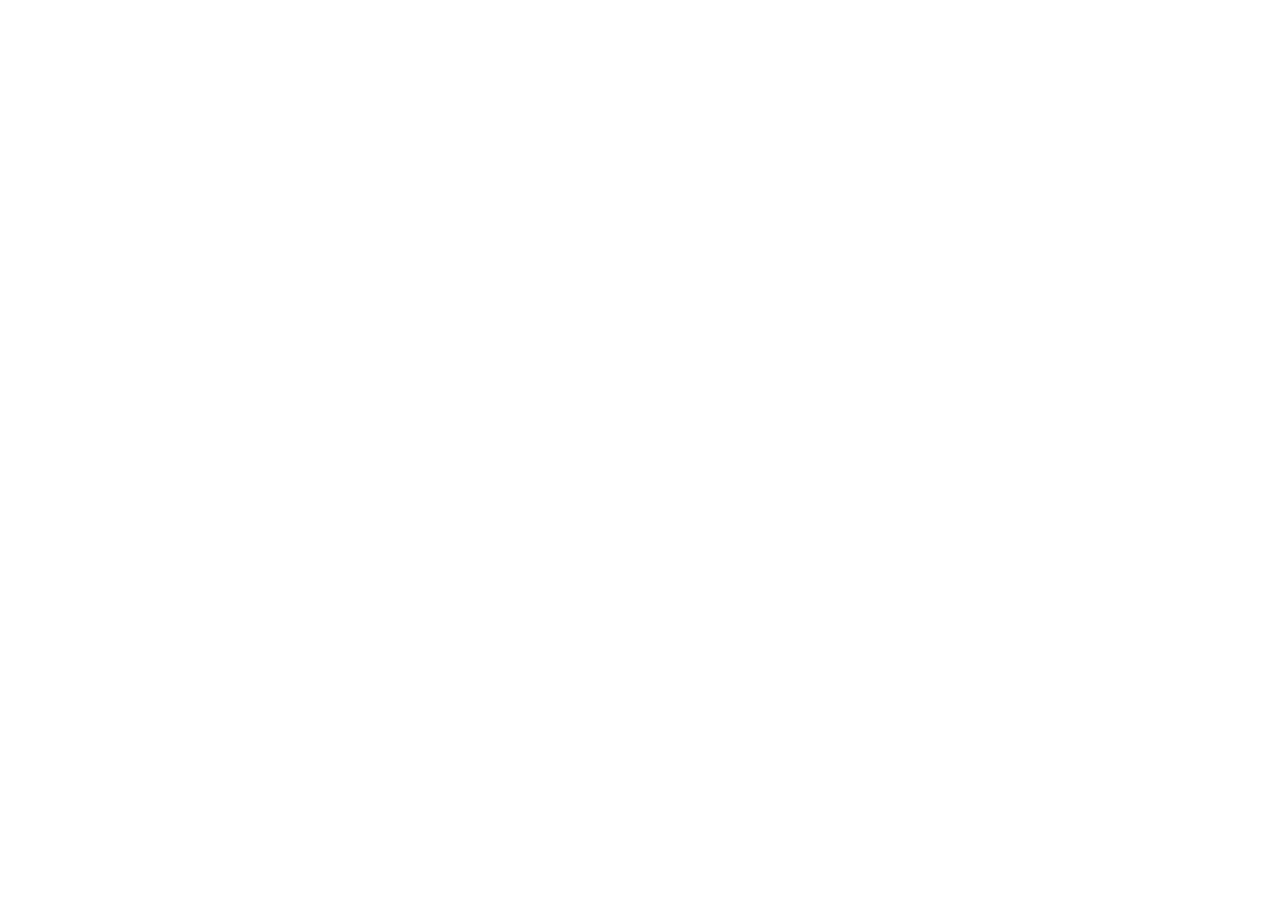
==== index.html @ f874c690 "Initial commit" ====
<!DOCTYPE html>
<html>
    <head>
        <!-- Required meta tags -->
        <meta charset="utf-8">
        <meta name="viewport" content="width=device-width, initial-scale=1">

        <link href="https://cdn.jsdelivr.net/npm/bootstrap@5.3.0-alpha1/dist/css/bootstrap.min.css" rel="stylesheet" />
        <link href="style.css" rel="stylesheet" type="text/css" />
        <style>
            /* CSS */
            
        </style>
        
        <title>Title</title>
    </head>
    <body>
        <!-- HTML -->
        
        
        <script src="https://cdn.jsdelivr.net/npm/bootstrap@5.3.0-alpha1/dist/js/bootstrap.bundle.min.js"></script>
        <!-- <script src="script.js"></script> -->
        <script>
            // JS
            
            
        </script>
    </body>
</html>
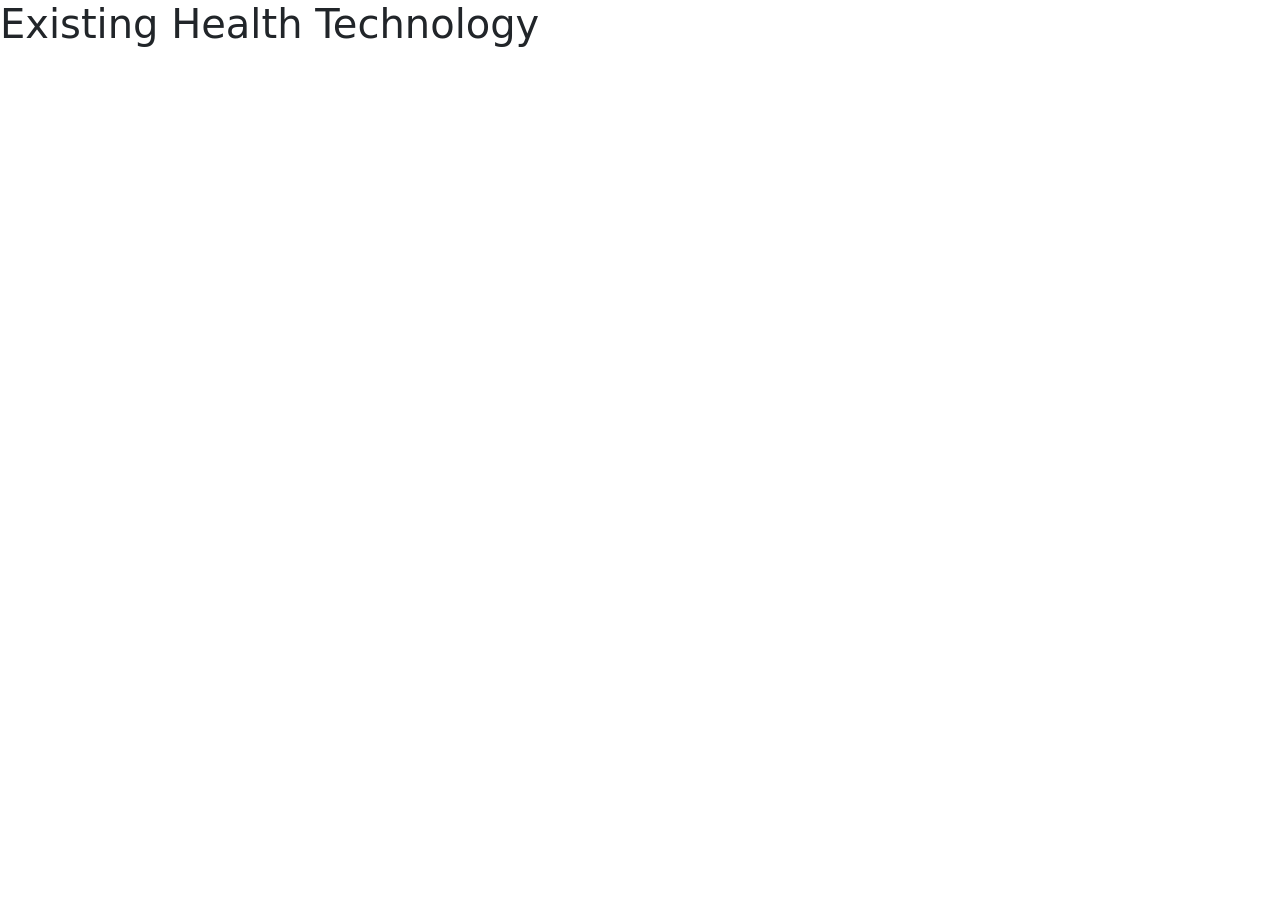
==== commit 865fb78a: "start" ====
--- a/index.html
+++ b/index.html
@@ -9,21 +9,22 @@
         <link href="style.css" rel="stylesheet" type="text/css" />
         <style>
             /* CSS */
-            
+
         </style>
-        
+
         <title>Title</title>
     </head>
     <body>
         <!-- HTML -->
-        
-        
+
+
         <script src="https://cdn.jsdelivr.net/npm/bootstrap@5.3.0-alpha1/dist/js/bootstrap.bundle.min.js"></script>
         <!-- <script src="script.js"></script> -->
         <script>
             // JS
-            
-            
+
+
         </script>
+        <h1>Existing Health Technology</h1>
     </body>
-</html>+</html>
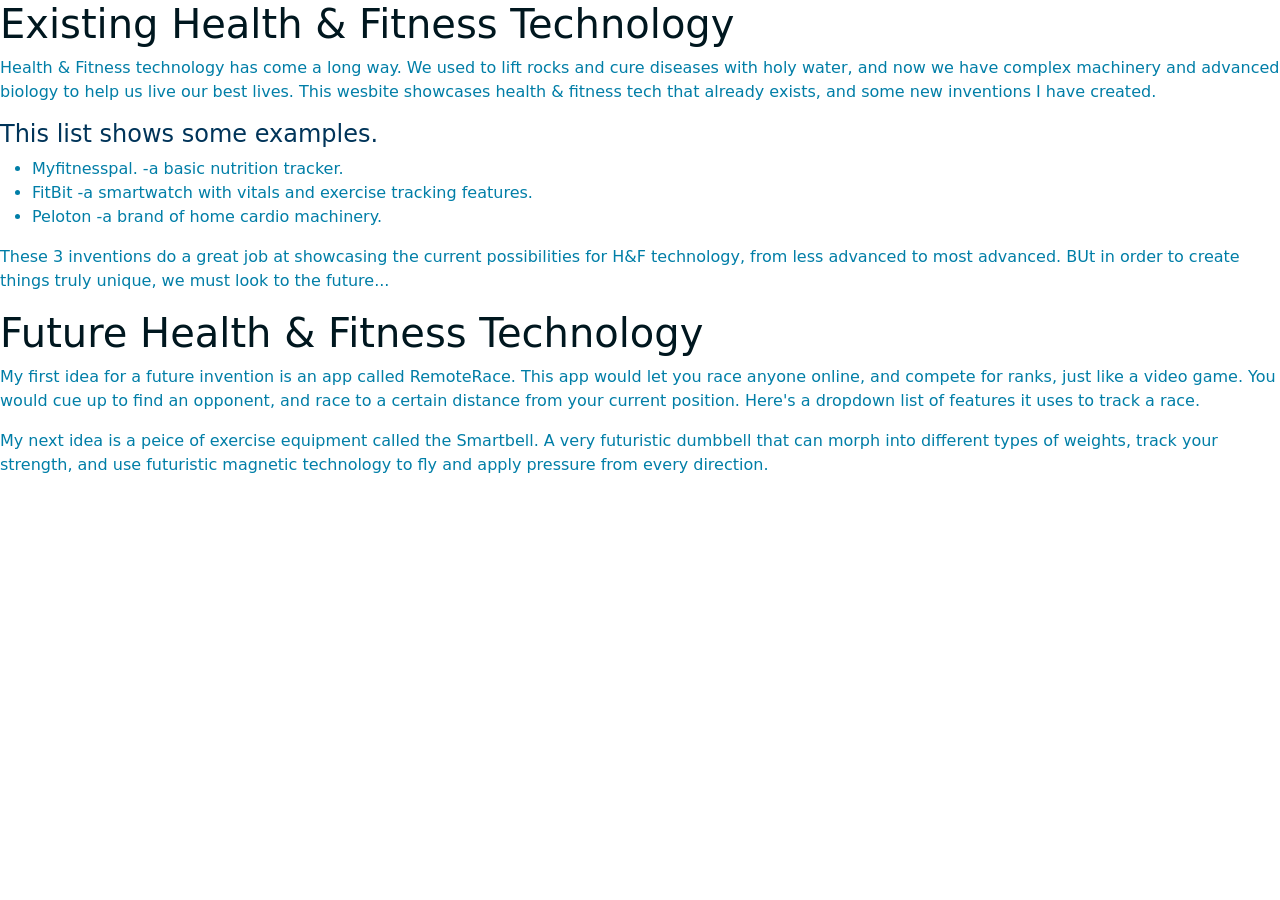
==== commit d5325f27: "add text and text colors." ====
--- a/index.html
+++ b/index.html
@@ -25,6 +25,19 @@
 
 
         </script>
-        <h1>Existing Health Technology</h1>
+        <h1>Existing Health & Fitness Technology</h1>
+        <p>Health & Fitness technology has come a long way. We used to lift rocks and cure diseases with holy water, and now we have complex machinery and advanced biology to help us live our best lives. This wesbite showcases health & fitness tech that already exists, and some new inventions I have created. </p>
+        <h4>This list shows some examples.</h4>
+        <ul>
+            <li>Myfitnesspal. -a basic nutrition tracker.</li>
+            <li>FitBit -a smartwatch with vitals and exercise tracking features.</li>
+            <li>Peloton -a brand of home cardio machinery.</li>
+        </ul>
+        <p>These 3 inventions do a great job at showcasing the current possibilities for H&F technology, from less advanced to most advanced. BUt in order to create things truly unique, we must look to the future... </p>
+
+        <h1>Future Health & Fitness Technology</h1>
+        <p>My first idea for a future invention is an app called RemoteRace. This app would let you race anyone online, and compete for ranks, just like a video game. You would cue up to find an opponent, and race to a certain distance from your current position. Here's a dropdown list of features it uses to track a race.</p>
+
+        <p>My next idea is a peice of exercise equipment called the Smartbell. A very futuristic dumbbell that can morph into different types of weights, track your strength, and use futuristic magnetic technology to fly and apply pressure from every direction. </p>
     </body>
 </html>
--- a/style.css
+++ b/style.css
@@ -0,0 +1,12 @@
+h1 {
+    color: #00171F
+}
+p {
+    color: #007EA7
+}
+h4 {
+    color: #003459
+}
+ul {
+    color: #007EA7
+}
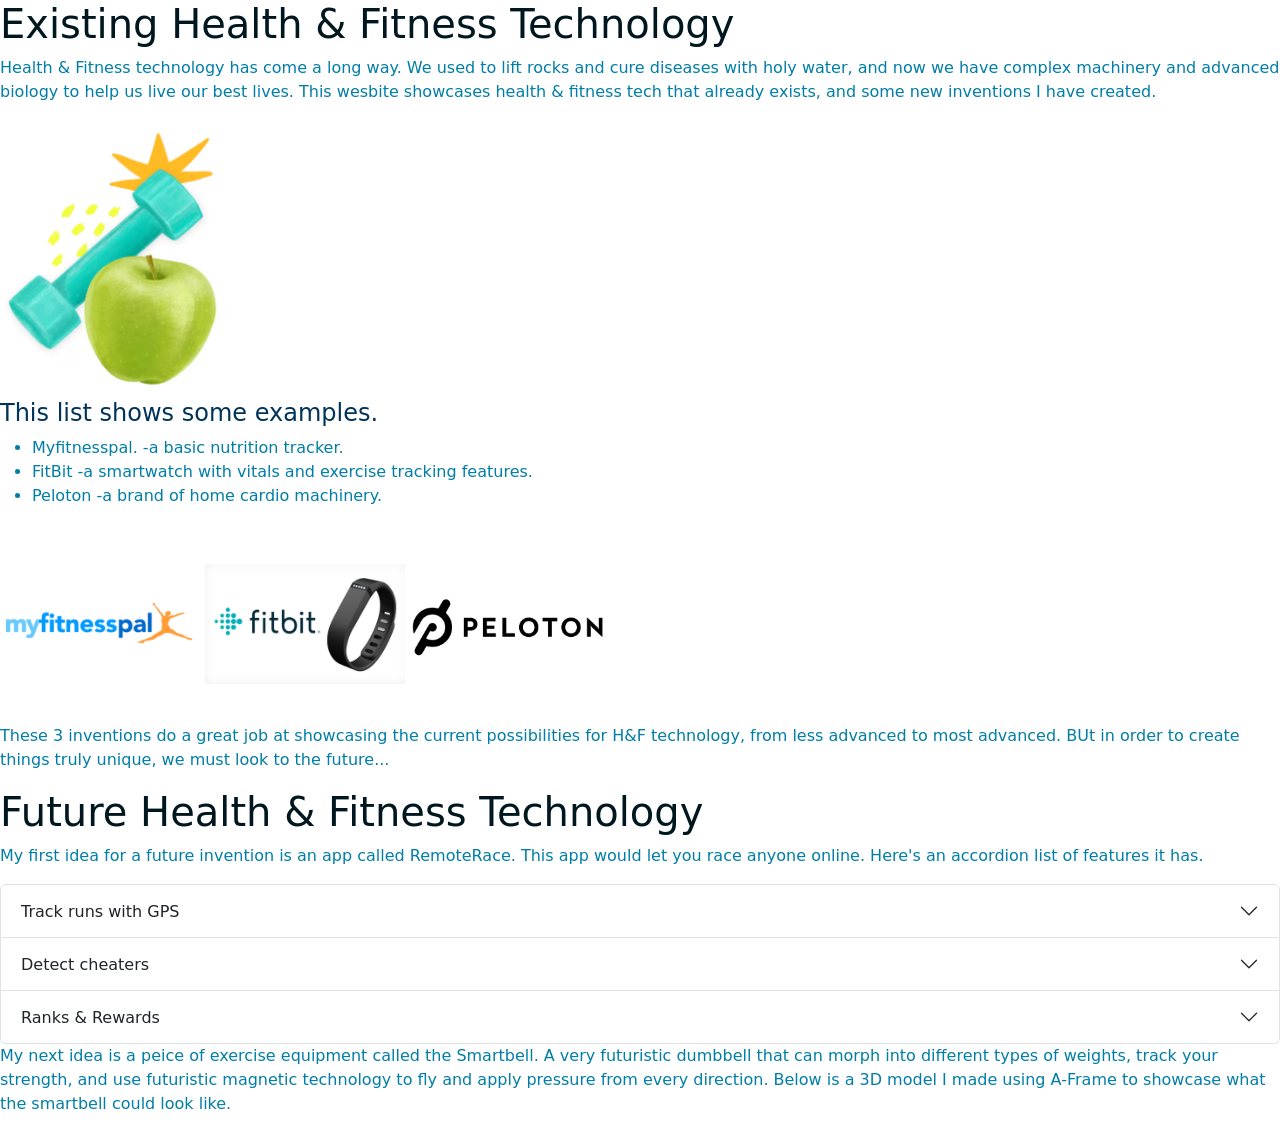
==== commit c0609f48: "add images and accordion, tweak text." ====
--- a/index.html
+++ b/index.html
@@ -27,17 +27,58 @@
         </script>
         <h1>Existing Health & Fitness Technology</h1>
         <p>Health & Fitness technology has come a long way. We used to lift rocks and cure diseases with holy water, and now we have complex machinery and advanced biology to help us live our best lives. This wesbite showcases health & fitness tech that already exists, and some new inventions I have created. </p>
+        <img src="dumbbell-apple.png" alt="dumbbell and an apple" width="300">
         <h4>This list shows some examples.</h4>
         <ul>
             <li>Myfitnesspal. -a basic nutrition tracker.</li>
             <li>FitBit -a smartwatch with vitals and exercise tracking features.</li>
             <li>Peloton -a brand of home cardio machinery.</li>
         </ul>
+        <img src="myfitnesspal.png" alt="MFP logo" width="200">
+        <img src="fitbit.png" alt="FB logo" width="200">
+        <img src="peloton.png" alt="Pelo logo" width="200">
         <p>These 3 inventions do a great job at showcasing the current possibilities for H&F technology, from less advanced to most advanced. BUt in order to create things truly unique, we must look to the future... </p>
 
         <h1>Future Health & Fitness Technology</h1>
-        <p>My first idea for a future invention is an app called RemoteRace. This app would let you race anyone online, and compete for ranks, just like a video game. You would cue up to find an opponent, and race to a certain distance from your current position. Here's a dropdown list of features it uses to track a race.</p>
-
-        <p>My next idea is a peice of exercise equipment called the Smartbell. A very futuristic dumbbell that can morph into different types of weights, track your strength, and use futuristic magnetic technology to fly and apply pressure from every direction. </p>
+        <p>My first idea for a future invention is an app called RemoteRace. This app would let you race anyone online. Here's an accordion list of features it has.</p>
+        <div class="accordion" id="accordionExample">
+  <div class="accordion-item">
+    <h2 class="accordion-header">
+      <button class="accordion-button collapsed" type="button" data-bs-toggle="collapse" data-bs-target="#collapseOne" aria-expanded="false" aria-controls="collapseOne">
+        Track runs with GPS
+      </button>
+    </h2>
+    <div id="collapseOne" class="accordion-collapse collapse" data-bs-parent="#accordionExample">
+      <div class="accordion-body">
+        This app would use GPS technology to track your position, and show how far you have ran.
+      </div>
+    </div>
+  </div>
+  <div class="accordion-item">
+    <h2 class="accordion-header">
+      <button class="accordion-button collapsed" type="button" data-bs-toggle="collapse" data-bs-target="#collapseTwo" aria-expanded="false" aria-controls="collapseTwo">
+        Detect cheaters
+      </button>
+    </h2>
+    <div id="collapseTwo" class="accordion-collapse collapse" data-bs-parent="#accordionExample">
+      <div class="accordion-body">
+         It couls also use a movement tracker to detect if anyone is in a car or running downhill, and disqualify them.
+      </div>
+    </div>
+  </div>
+  <div class="accordion-item">
+    <h2 class="accordion-header">
+      <button class="accordion-button collapsed" type="button" data-bs-toggle="collapse" data-bs-target="#collapseThree" aria-expanded="false" aria-controls="collapseThree">
+        Ranks & Rewards
+      </button>
+    </h2>
+    <div id="collapseThree" class="accordion-collapse collapse" data-bs-parent="#accordionExample">
+      <div class="accordion-body">
+         Similar to lots of video games, RemoteRace app would have a global ranking system, where you would compete with others to gain higher ranks and potentially cash rewards.
+      </div>
+    </div>
+  </div>
+</div>
+        <p>My next idea is a peice of exercise equipment called the Smartbell. A very futuristic dumbbell that can morph into different types of weights, track your strength, and use futuristic magnetic technology to fly and apply pressure from every direction. Below is a 3D model I made using A-Frame to showcase what the smartbell could look like.</p>
     </body>
 </html>
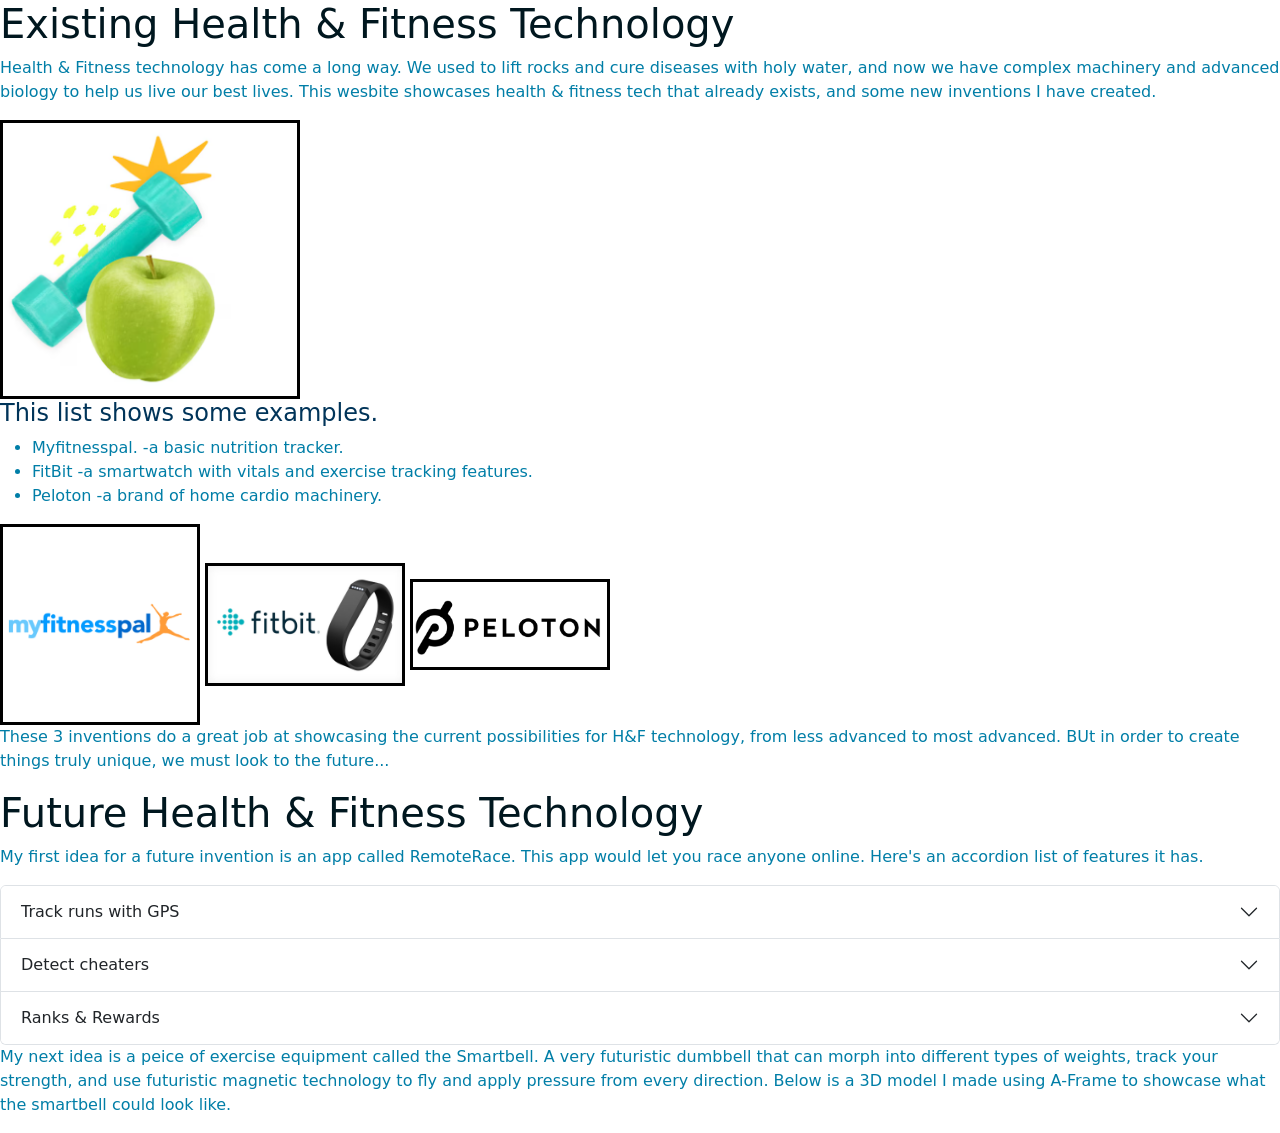
==== commit 37f6bab0: "added image borders." ====
--- a/index.html
+++ b/index.html
@@ -80,5 +80,19 @@
   </div>
 </div>
         <p>My next idea is a peice of exercise equipment called the Smartbell. A very futuristic dumbbell that can morph into different types of weights, track your strength, and use futuristic magnetic technology to fly and apply pressure from every direction. Below is a 3D model I made using A-Frame to showcase what the smartbell could look like.</p>
+        <html>
+  <head>
+    <script src="https://aframe.io/releases/1.7.1/aframe.min.js"></script>
+  </head>
+  <body>
+    <a-scene embedded>
+      <a-box position="-1 0.5 -3" rotation="0 45 0" color="#4CC3D9"></a-box>
+      <a-sphere position="0 1.25 -5" radius="1.25" color="#EF2D5E"></a-sphere>
+      <a-cylinder position="1 0.75 -3" radius="0.5" height="1.5" color="#FFC65D"></a-cylinder>
+      <a-plane position="0 0 -4" rotation="-90 0 0" width="4" height="4" color="#7BC8A4"></a-plane>
+      <a-sky color="#ECECEC"></a-sky>
+    </a-scene>
+  </body>
+</html>
     </body>
 </html>
--- a/style.css
+++ b/style.css
@@ -10,3 +10,12 @@
 ul {
     color: #007EA7
 }
+a-scene {
+    width: 500px;
+    height: 500px;
+}
+img {
+  border: 3px solid black;
+}
+
+
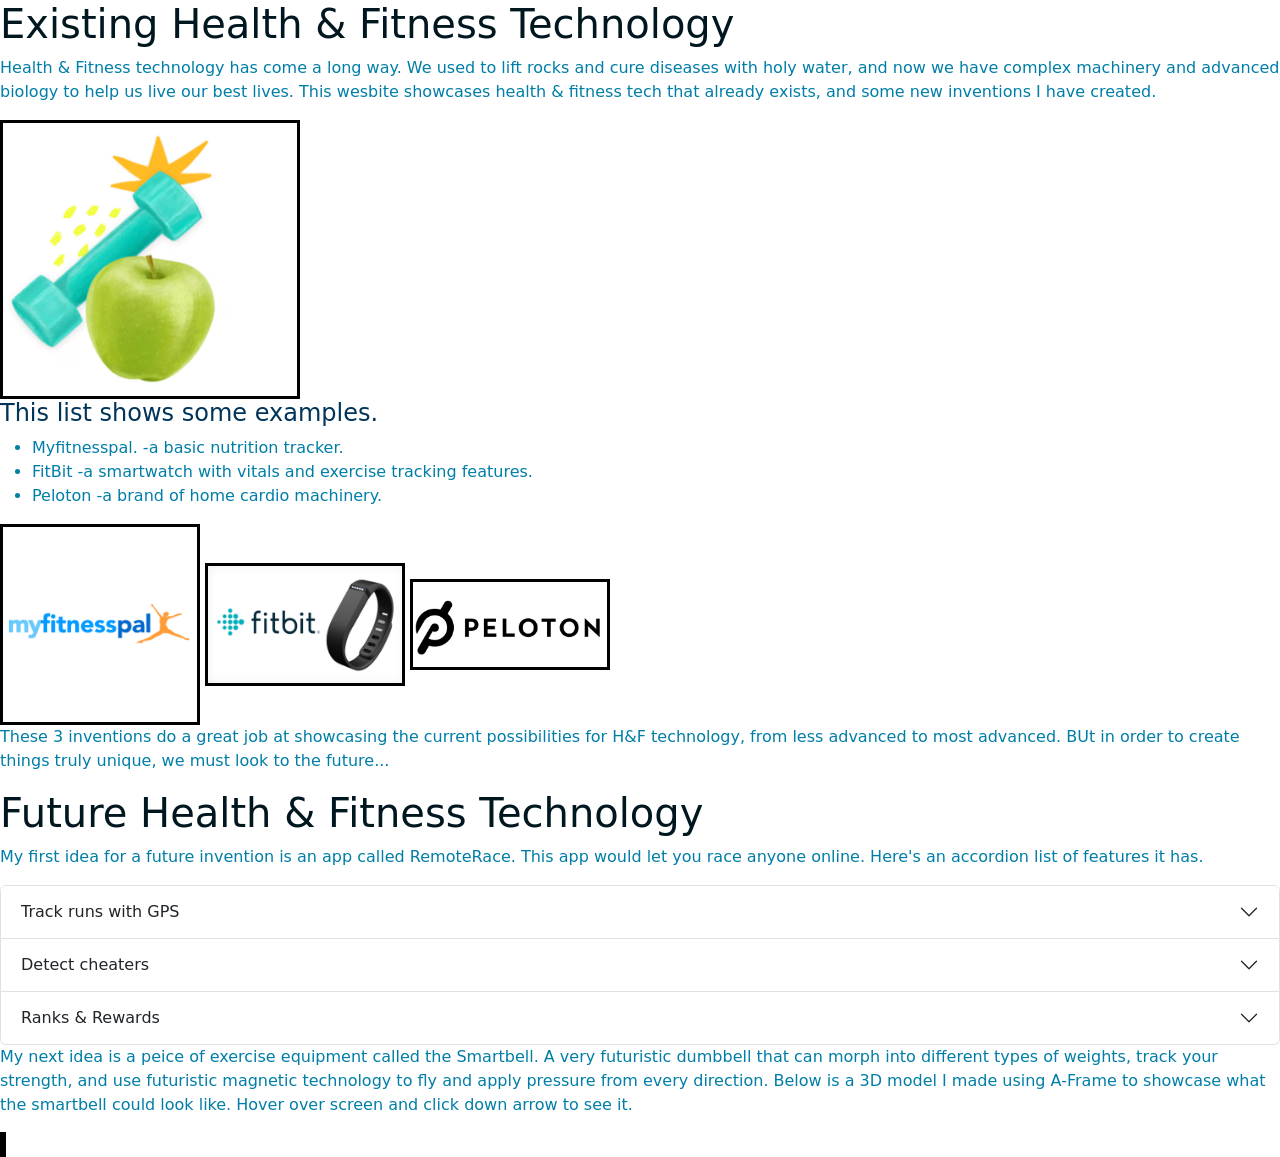
==== commit 91672eb4: "embed A-Frame model." ====
--- a/index.html
+++ b/index.html
@@ -79,18 +79,30 @@
     </div>
   </div>
 </div>
-        <p>My next idea is a peice of exercise equipment called the Smartbell. A very futuristic dumbbell that can morph into different types of weights, track your strength, and use futuristic magnetic technology to fly and apply pressure from every direction. Below is a 3D model I made using A-Frame to showcase what the smartbell could look like.</p>
+        <p>My next idea is a peice of exercise equipment called the Smartbell. A very futuristic dumbbell that can morph into different types of weights, track your strength, and use futuristic magnetic technology to fly and apply pressure from every direction. Below is a 3D model I made using A-Frame to showcase what the smartbell could look like. Hover over screen and click down arrow to see it.</p>
         <html>
   <head>
     <script src="https://aframe.io/releases/1.7.1/aframe.min.js"></script>
   </head>
   <body>
+    <style>
+  a-scene {
+    height: 300px;
+    width: 600px;
+  }
+</style>
+
     <a-scene embedded>
-      <a-box position="-1 0.5 -3" rotation="0 45 0" color="#4CC3D9"></a-box>
-      <a-sphere position="0 1.25 -5" radius="1.25" color="#EF2D5E"></a-sphere>
-      <a-cylinder position="1 0.75 -3" radius="0.5" height="1.5" color="#FFC65D"></a-cylinder>
-      <a-plane position="0 0 -4" rotation="-90 0 0" width="4" height="4" color="#7BC8A4"></a-plane>
+      <a-cylinder position="1 0.75 3" radius="0.5" height="3" color="#00171F" rotation="0 0 90"></a-cylinder>
+      <a-cylinder position="-0.5 0.75 3" radius="1" segments-radial="6" height="1" color="#003459" rotation="0 0 90"></a-cylinder>
+      <a-cylinder position="2.5 0.75 3" radius="1" segments-radial="6" height="1" color="#003459" rotation="0 0 90"></a-cylinder>
+      <a-cylinder position="2.75 0.75 3" radius="0.75" height="1" color="#87CEEB" rotation="0 0 90"></a-cylinder>
+      <a-cylinder position="-0.75 0.75 3" radius="0.75" height="1" color="#87CEEB" rotation="0 0 90"></a-cylinder>
+      <a-cylinder position="0.5 0.75 3" radius="0.15" height="1" color="#FFFFFF" rotation="0 90 90"></a-cylinder>
+      <a-cylinder position="1.5 0.75 3" radius="0.15" height="1" color="#FFFFFF" rotation="0 90 90"></a-cylinder>
       <a-sky color="#ECECEC"></a-sky>
+      <a-cylinder position="-0.5 0.75 3" radius="1.05" segments-radial="6" height="0.2" color="#87CEEB" rotation="0 0 90"></a-cylinder>
+      <a-cylinder position="2.5 0.75 3" radius="1.05" segments-radial="6" height="0.2" color="#87CEEB" rotation="0 0 90"></a-cylinder>
     </a-scene>
   </body>
 </html>
--- a/style.css
+++ b/style.css
@@ -9,13 +9,12 @@
 }
 ul {
     color: #007EA7
-}
-a-scene {
-    width: 500px;
-    height: 500px;
+
 }
 img {
   border: 3px solid black;
 }
+a-scene {
+    border: 3px solid black;
+}
 
-
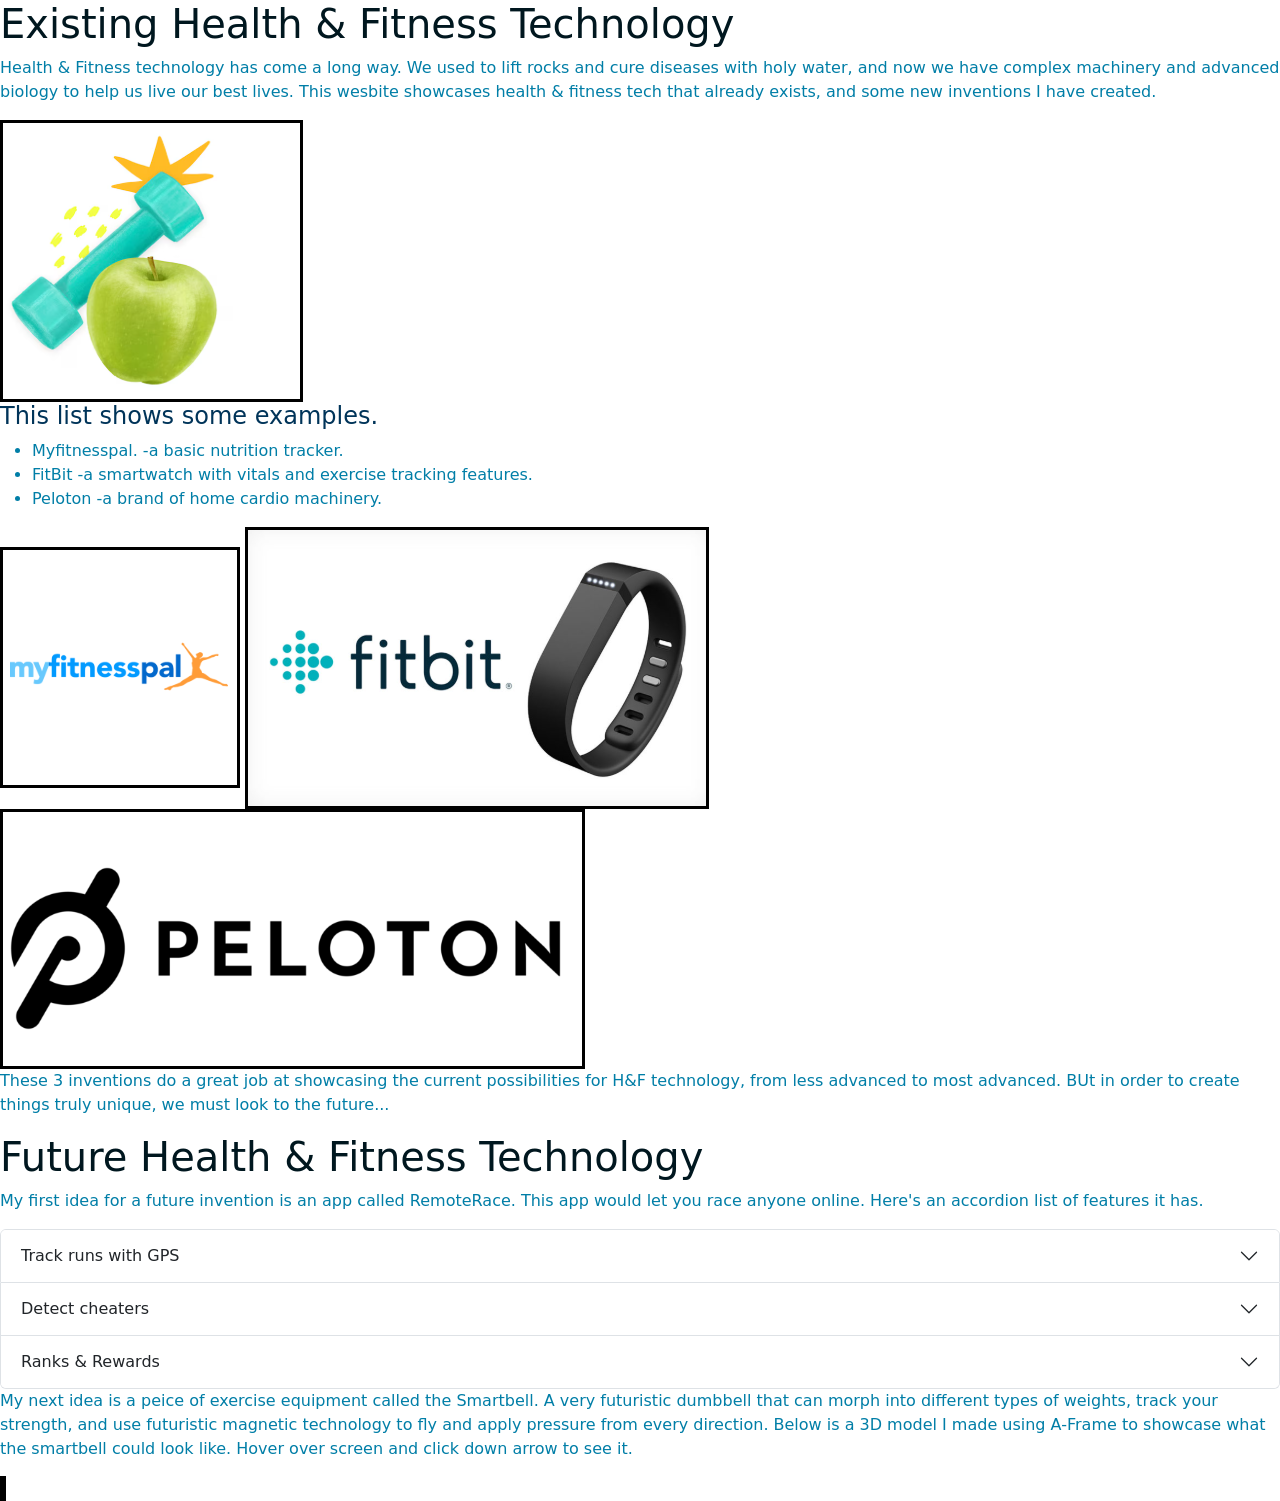
==== commit 97a4702b: "add responsiveness." ====
--- a/index.html
+++ b/index.html
@@ -15,8 +15,9 @@
         <title>Title</title>
     </head>
     <body>
+      </div>
         <!-- HTML -->
-
+<div class="page-grid"></div>
 
         <script src="https://cdn.jsdelivr.net/npm/bootstrap@5.3.0-alpha1/dist/js/bootstrap.bundle.min.js"></script>
         <!-- <script src="script.js"></script> -->
@@ -27,16 +28,16 @@
         </script>
         <h1>Existing Health & Fitness Technology</h1>
         <p>Health & Fitness technology has come a long way. We used to lift rocks and cure diseases with holy water, and now we have complex machinery and advanced biology to help us live our best lives. This wesbite showcases health & fitness tech that already exists, and some new inventions I have created. </p>
-        <img src="dumbbell-apple.png" alt="dumbbell and an apple" width="300">
+        <img src="dumbbell-apple.png" alt="dumbbell and an apple">
         <h4>This list shows some examples.</h4>
         <ul>
             <li>Myfitnesspal. -a basic nutrition tracker.</li>
             <li>FitBit -a smartwatch with vitals and exercise tracking features.</li>
             <li>Peloton -a brand of home cardio machinery.</li>
         </ul>
-        <img src="myfitnesspal.png" alt="MFP logo" width="200">
-        <img src="fitbit.png" alt="FB logo" width="200">
-        <img src="peloton.png" alt="Pelo logo" width="200">
+        <img src="myfitnesspal.png" alt="MFP logo">
+        <img src="fitbit.png" alt="FB logo">
+        <img src="peloton.png" alt="Pelo logo">
         <p>These 3 inventions do a great job at showcasing the current possibilities for H&F technology, from less advanced to most advanced. BUt in order to create things truly unique, we must look to the future... </p>
 
         <h1>Future Health & Fitness Technology</h1>
@@ -88,7 +89,7 @@
     <style>
   a-scene {
     height: 300px;
-    width: 600px;
+    width: 500px;
   }
 </style>
 
@@ -104,6 +105,7 @@
       <a-cylinder position="-0.5 0.75 3" radius="1.05" segments-radial="6" height="0.2" color="#87CEEB" rotation="0 0 90"></a-cylinder>
       <a-cylinder position="2.5 0.75 3" radius="1.05" segments-radial="6" height="0.2" color="#87CEEB" rotation="0 0 90"></a-cylinder>
     </a-scene>
+
   </body>
 </html>
     </body>
--- a/style.css
+++ b/style.css
@@ -9,7 +9,6 @@
 }
 ul {
     color: #007EA7
-
 }
 img {
   border: 3px solid black;
@@ -17,4 +16,18 @@
 a-scene {
     border: 3px solid black;
 }
-
+img {
+    max-width: 100%;
+    height: auto;
+}
+page-grid {
+    display: grid;
+    grid-template-columns: 1fr 1fr;
+    gap: 20px;
+    padding: 20px;
+}
+@media (max-width: 768px) {
+    .page-grid {
+        grid-template-columns: 1fr;
+    }
+}
